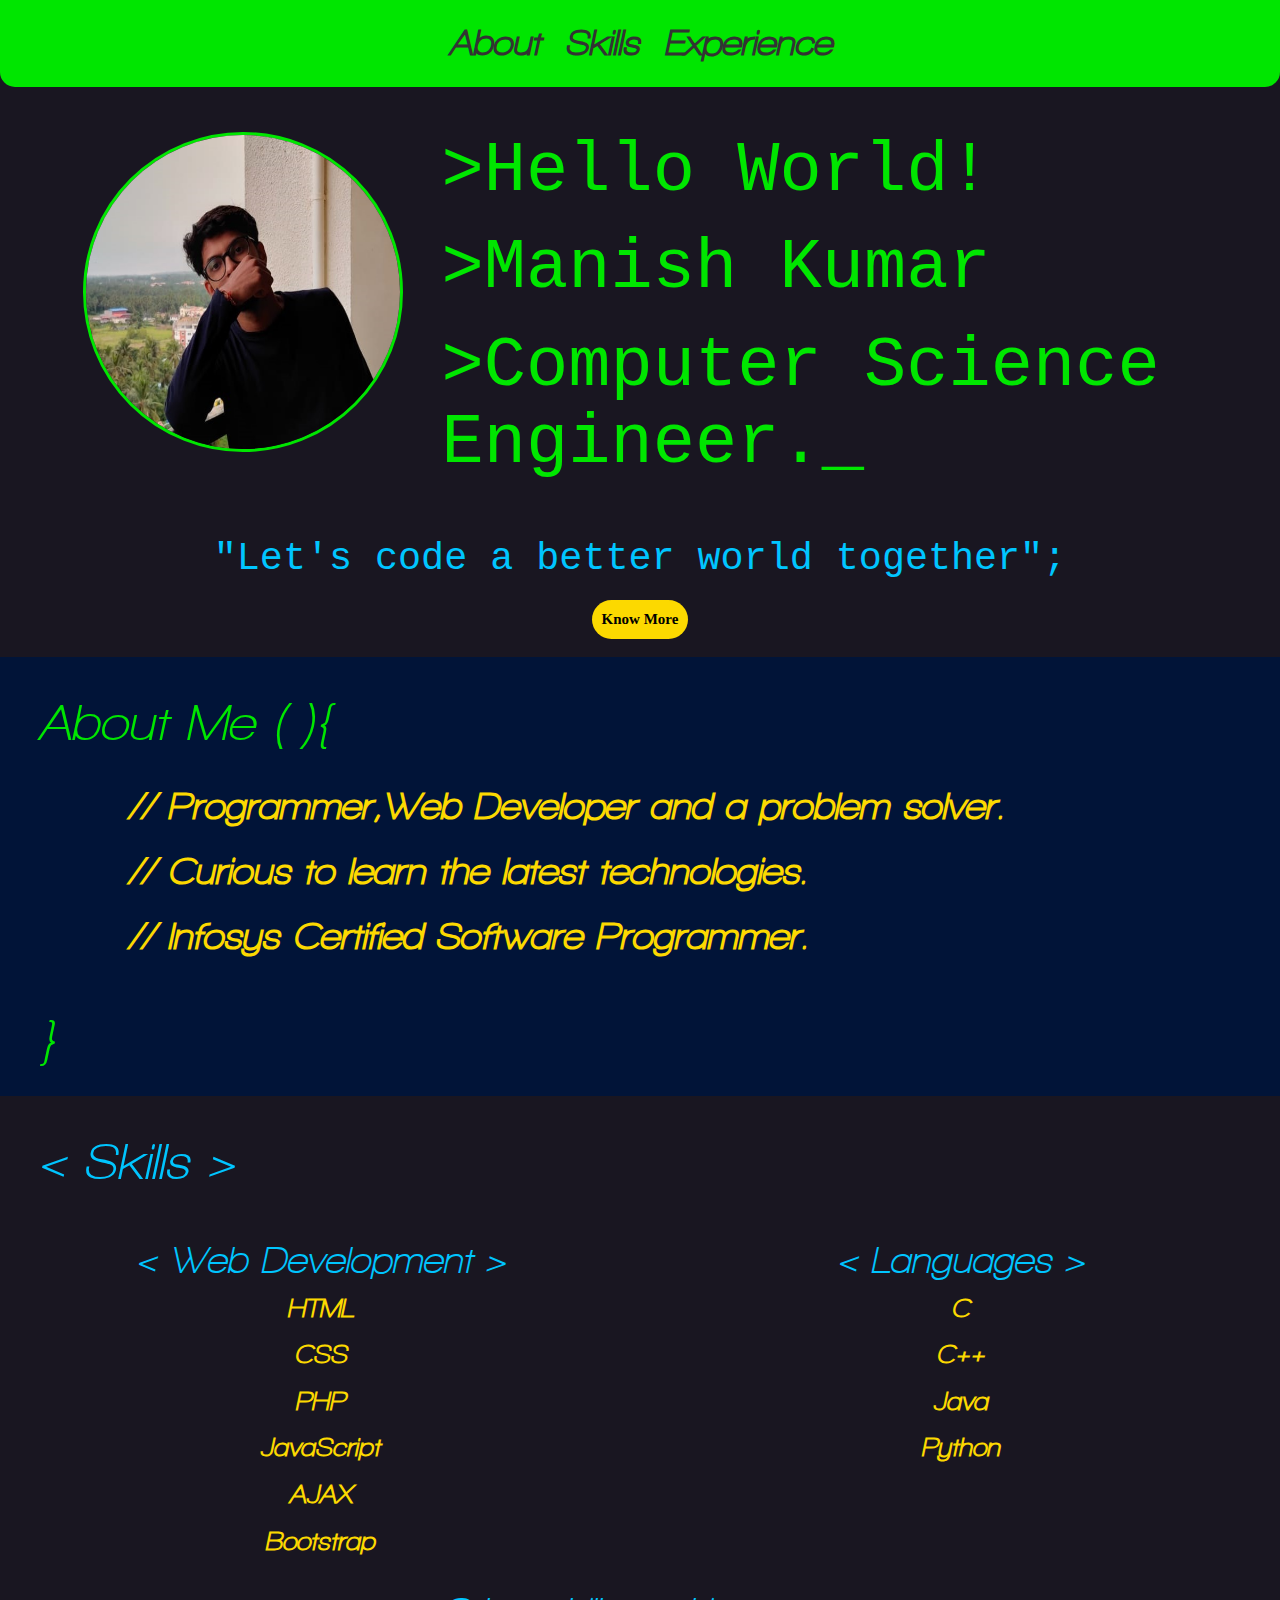
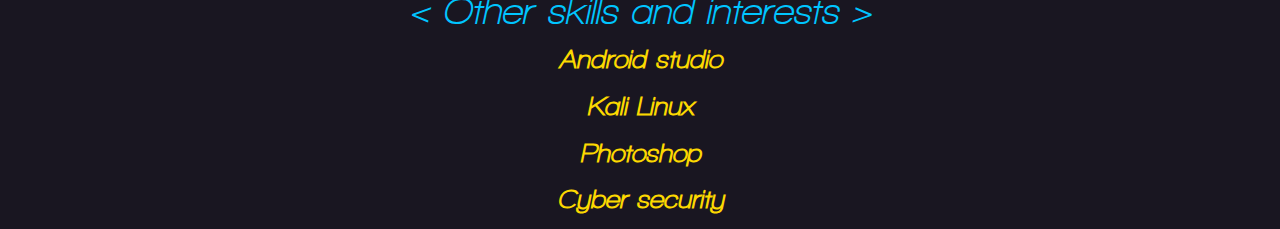
==== index.html @ fe605c3e "commit idk" ====
<!DOCTYPE html>
<html lang="en" dir="ltr">
  <head>
    <meta charset="utf-8">
    <link rel="stylesheet" href="https://maxcdn.bootstrapcdn.com/bootstrap/3.4.1/css/bootstrap.min.css">
    <link rel="stylesheet" href="css/css1.css">
    <meta name="viewport" content="width=device-width, initial-scale=1">
    <title></title>
  </head>
  <body>
    <div class="head">
      <center>
        <button type="button" class="button1" id="about">About</button>
        <button type="button" class="button1" id="skills">Skills</button>
        <button type="button" class="button1" id="experience">Experience</button>
      </center>
    </div>
    <div class="container-fluid home">
      <div class="row">
        <div class="col-lg-4 col-md-4 col-sm-5 col-xs-5 picture">
          <center>
            <img src="img/img2.jpg" alt="manish" class="avatar">
          </center>
        </div>
        <div class="col-lg-8 col-md-8 col-sm-7 col-xs-7 intro">
          <h1>>Hello World!</h1>
          <h1>>Manish Kumar</h1>
          <h1>>Computer Science Engineer.<span class="blink">_</span></h1>
        </div>
      </div>
      <div class="row">
        <center>
          <h3 class="tag">"Let's code a better world together";</h3>
        </center>
      </div>
      <div class="row">
        <center>
          <button type="button" class="button2" id="knowMore">Know More</button>
        </center>
      </div>
    </div>
    <div class="container-fluid about">
      <div class="row">
        <h2 class="aboutMe">About Me ( ){</h2>
      </div>
      <div class="row aboutDet">
        <p>// Programmer,Web Developer and a problem solver.</p>
        <p>// Curious to learn the latest technologies.</p>
        <p>// Infosys Certified Software Programmer.</p>
      </div>
      <div class="row">
        <h2 class="aboutMe">}</h2>
      </div>
    </div>
    <div class="container-fluid skills">
      <div class="row">
        <h2 class="skills">< Skills ></h2>
      </div>
      <div class="row skillsDet">
        <div class="col-lg-6 col-md-6 col-sm-6 col-xs-6">
          <center>
            <h3 class="skillsHead">< Web Development ></h3>
            <p>HTML</p>
            <p>CSS</p>
            <p>PHP</p>
            <p>JavaScript</p>
            <p>AJAX</p>
            <p>Bootstrap</p>
          </center>
        </div>
        <div class="col-lg-6 col-md-6 col-sm-6 col-xs-6">
          <center>
            <h3 class="skillsHead">< Languages ></h3>
            <p>C</p>
            <p>C++</p>
            <p>Java</p>
            <p>Python</p>
          </center>
        </div>
      </div>
      <div class="row">
        <center>
          <h3 class="skillsHead">< Other skills and interests ></h3>
          <p class="skillsDet">Android studio</p>
          <p class="skillsDet">Kali Linux</p>
          <p class="skillsDet">Photoshop</p>
          <p class="skillsDet">Cyber security</p>
        </center>
      </div>
    </div>
  </body>
</html>
---- css/css1.css ----
@font-face {
    font-family: 'walkway_oblique_semiboldRg';
    src: url('../font/walkway_oblique_semibold-webfont.woff2') format('woff2'),
         url('../font/walkway_oblique_semibold-webfont.woff') format('woff');
    font-weight: normal;
    font-style: normal;

}
@font-face {
    font-family: 'walkway_oblique_boldregular';
    src: url('../font/walkway_oblique_bold-webfont.woff2') format('woff2'),
         url('../font/walkway_oblique_bold-webfont.woff') format('woff');
    font-weight: normal;
    font-style: normal;

}
body{
  background-color: rgb(25, 22, 33);
  font-family: 'walkway_oblique_boldregular';
  font-weight: bold;
}
h1{
  font-family: "Courier New";
  color: rgb(0,230,0);
  font-size: 5.5vw;
}
h2{
  padding: 2vh 3vw;
  font-size: 4vw;
}
.head{
  height: auto;
  width: 100%;
  background-color: rgb(0,230,0);
  border-bottom-left-radius: 15px;
  border-bottom-right-radius: 15px;
}
.button1{
  background-color: rgb(0,230,0);
  border: none;
  padding: 2vh 10px;
  font-size: 4vh;
}
.button1:hover{
  background-color: rgb(0,200,0);
}
.home{
  height: auto;
  width: 95vw;
}
.avatar{
  height: 25vw;
  width: 25vw;
  border: 3px solid rgb(0,230,0);
  border-radius: 50%;
}
.picture{
  width: 30vw;
  height: 30vw;
  padding-left: 4vw;
  padding-right: 4vw;
  padding-top: 5vh;
  padding-bottom: 5vh;
  margin: 0 auto;
}
.intro
{
  padding:2vw;
  text-align: left;
}
.tag{
  color: rgb(0,197,255);
  font-size: 3vw;
  font-family: "Courier new"
}
.button2{
  background-color: rgb(252,217,0);
  color: black;
  font-family: "Lucidia Sans";
  border: none;
  font-size: 15px;
  padding: 1vh 10px;
  border-radius: 20px;
  margin-top: 1vh;
  margin-bottom: 2vh;
}
.button2:hover{
  background-color: rgb(222,191,0);
}
.about{
  background-color: rgb(1,20,56);
}
.aboutMe{
  color: rgb(0,230,0);
}
.aboutDet{
  color: rgb(252,217,0);
  padding-left: 10vw;
  font-size: 3vw;
}
.skills{
  background-color: rgb(25, 22, 33);
  color: rgb(0,197,255);
}
.skillsHead{
  font-size: 3vw;
    color: rgb(0,197,255);
}
.skillsDet{
  font-size: 2vw;
  color: rgb(252,217,0);
}
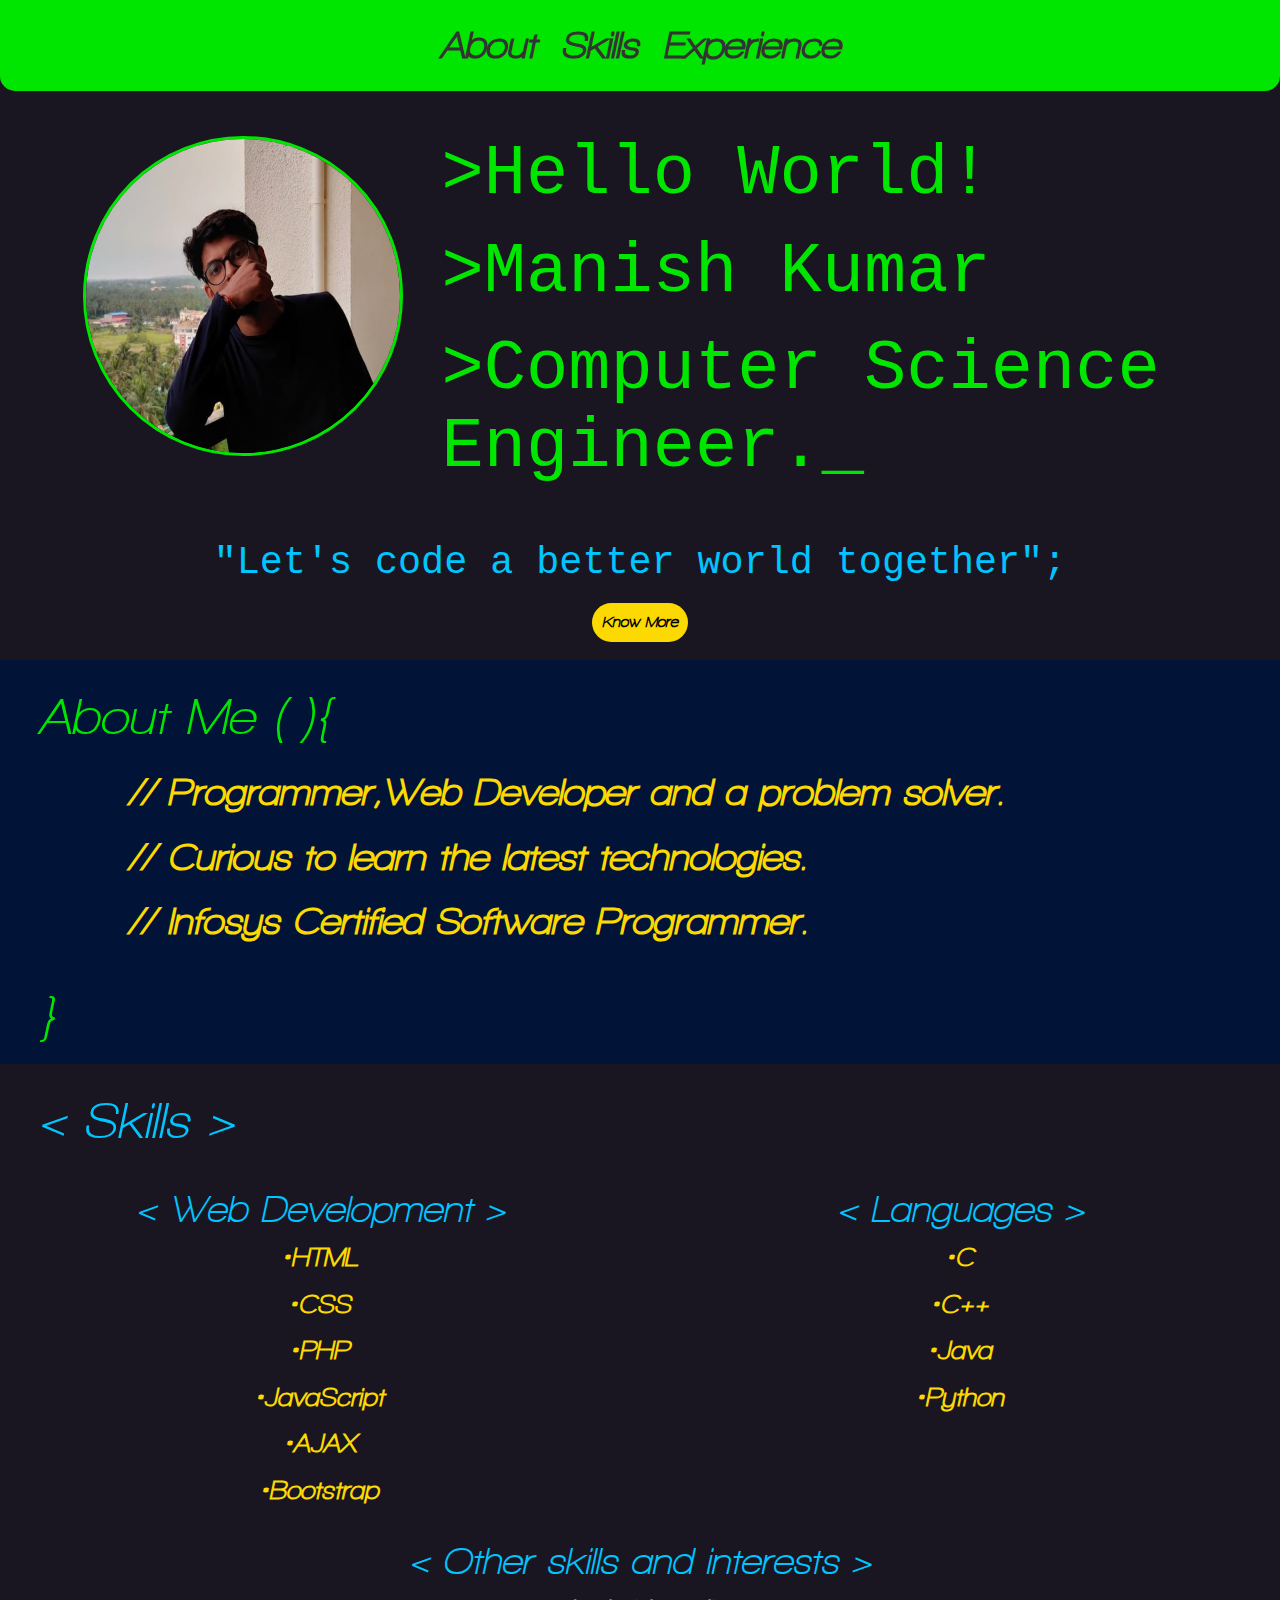
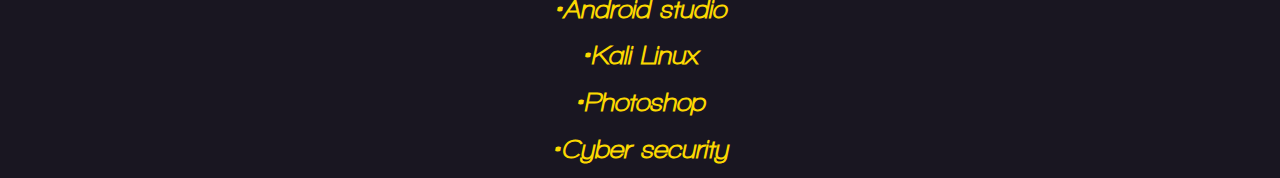
==== commit 6f9f79a3: "Update index.html" ====
--- a/index.html
+++ b/index.html
@@ -60,31 +60,31 @@
         <div class="col-lg-6 col-md-6 col-sm-6 col-xs-6">
           <center>
             <h3 class="skillsHead">< Web Development ></h3>
-            <p>HTML</p>
-            <p>CSS</p>
-            <p>PHP</p>
-            <p>JavaScript</p>
-            <p>AJAX</p>
-            <p>Bootstrap</p>
+            <p>•HTML</p>
+            <p>•CSS</p>
+            <p>•PHP</p>
+            <p>•JavaScript</p>
+            <p>•AJAX</p>
+            <p>•Bootstrap</p>
           </center>
         </div>
         <div class="col-lg-6 col-md-6 col-sm-6 col-xs-6">
           <center>
             <h3 class="skillsHead">< Languages ></h3>
-            <p>C</p>
-            <p>C++</p>
-            <p>Java</p>
-            <p>Python</p>
+            <p>•C</p>
+            <p>•C++</p>
+            <p>•Java</p>
+            <p>•Python</p>
           </center>
         </div>
       </div>
       <div class="row">
         <center>
           <h3 class="skillsHead">< Other skills and interests ></h3>
-          <p class="skillsDet">Android studio</p>
-          <p class="skillsDet">Kali Linux</p>
-          <p class="skillsDet">Photoshop</p>
-          <p class="skillsDet">Cyber security</p>
+          <p class="skillsDet">•Android studio</p>
+          <p class="skillsDet">•Kali Linux</p>
+          <p class="skillsDet">•Photoshop</p>
+          <p class="skillsDet">•Cyber security</p>
         </center>
       </div>
     </div>
--- a/css/css1.css
+++ b/css/css1.css
@@ -25,7 +25,7 @@
   font-size: 5.5vw;
 }
 h2{
-  padding: 2vh 3vw;
+  padding: 1vh 3vw;
   font-size: 4vw;
 }
 .head{
@@ -39,7 +39,7 @@
   background-color: rgb(0,230,0);
   border: none;
   padding: 2vh 10px;
-  font-size: 4vh;
+  font-size: 3vw;
 }
 .button1:hover{
   background-color: rgb(0,200,0);
@@ -76,7 +76,7 @@
 .button2{
   background-color: rgb(252,217,0);
   color: black;
-  font-family: "Lucidia Sans";
+  font-family: "walkway_oblique_boldregular";
   border: none;
   font-size: 15px;
   padding: 1vh 10px;
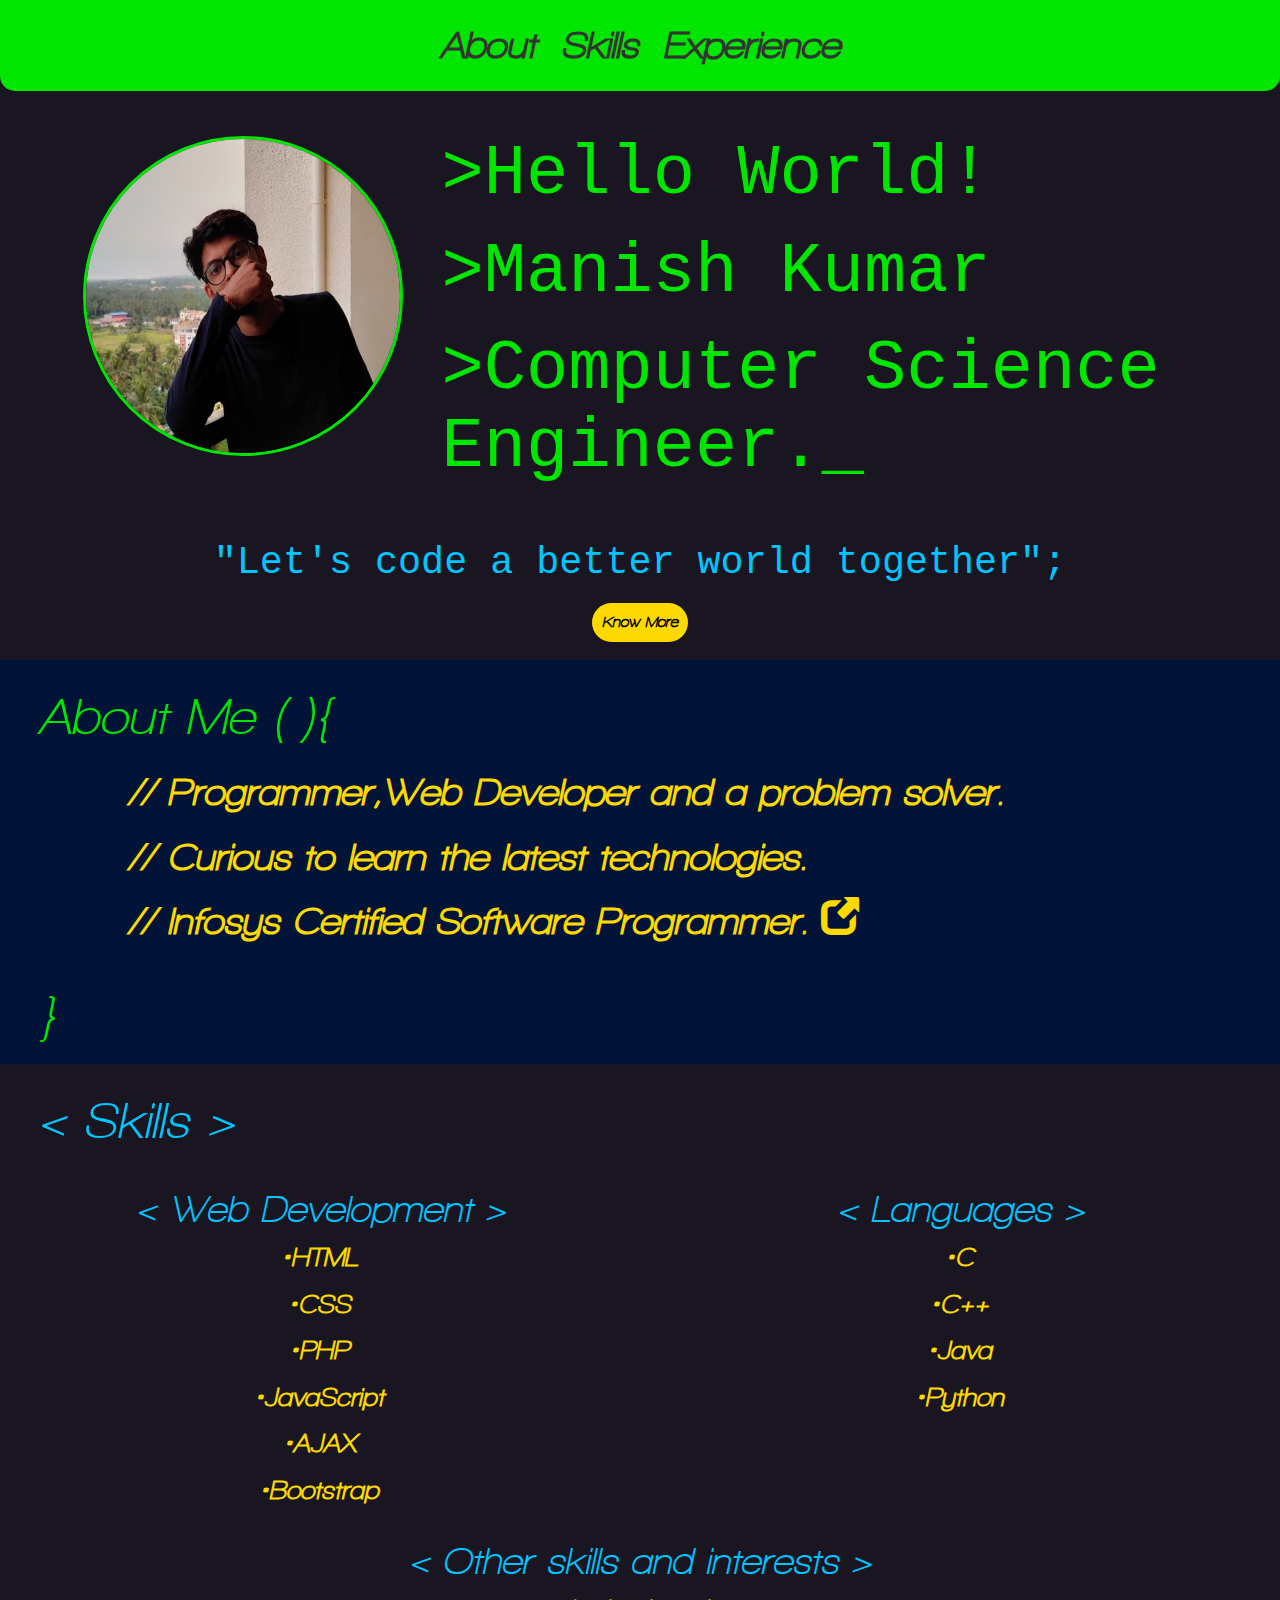
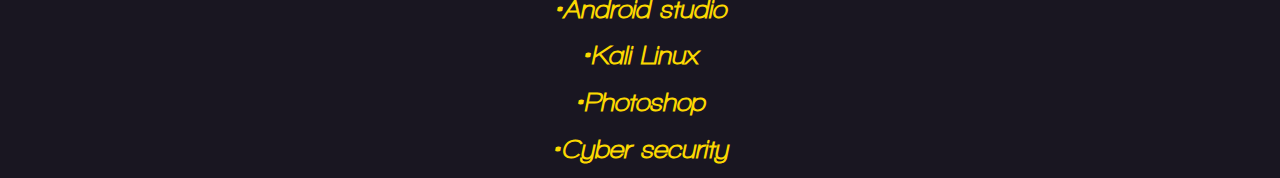
==== commit 3dfda8d2: "commm" ====
--- a/index.html
+++ b/index.html
@@ -46,7 +46,7 @@
       <div class="row aboutDet">
         <p>// Programmer,Web Developer and a problem solver.</p>
         <p>// Curious to learn the latest technologies.</p>
-        <p>// Infosys Certified Software Programmer.</p>
+        <p>// Infosys Certified Software Programmer. <span class="glyphicon glyphicon-new-window icon"></span></p>
       </div>
       <div class="row">
         <h2 class="aboutMe">}</h2>
--- a/css/css1.css
+++ b/css/css1.css
@@ -76,7 +76,7 @@
 .button2{
   background-color: rgb(252,217,0);
   color: black;
-  font-family: "walkway_oblique_boldregular";
+  font-family: 'walkway_oblique_boldregular';
   border: none;
   font-size: 15px;
   padding: 1vh 10px;
@@ -110,3 +110,11 @@
   font-size: 2vw;
   color: rgb(252,217,0);
 }
+.blink{
+		animation: blink 1s linear infinite;
+	}
+@keyframes blink{
+0%{opacity: 0;}
+50%{opacity: .5;}
+100%{opacity: 1;}
+}
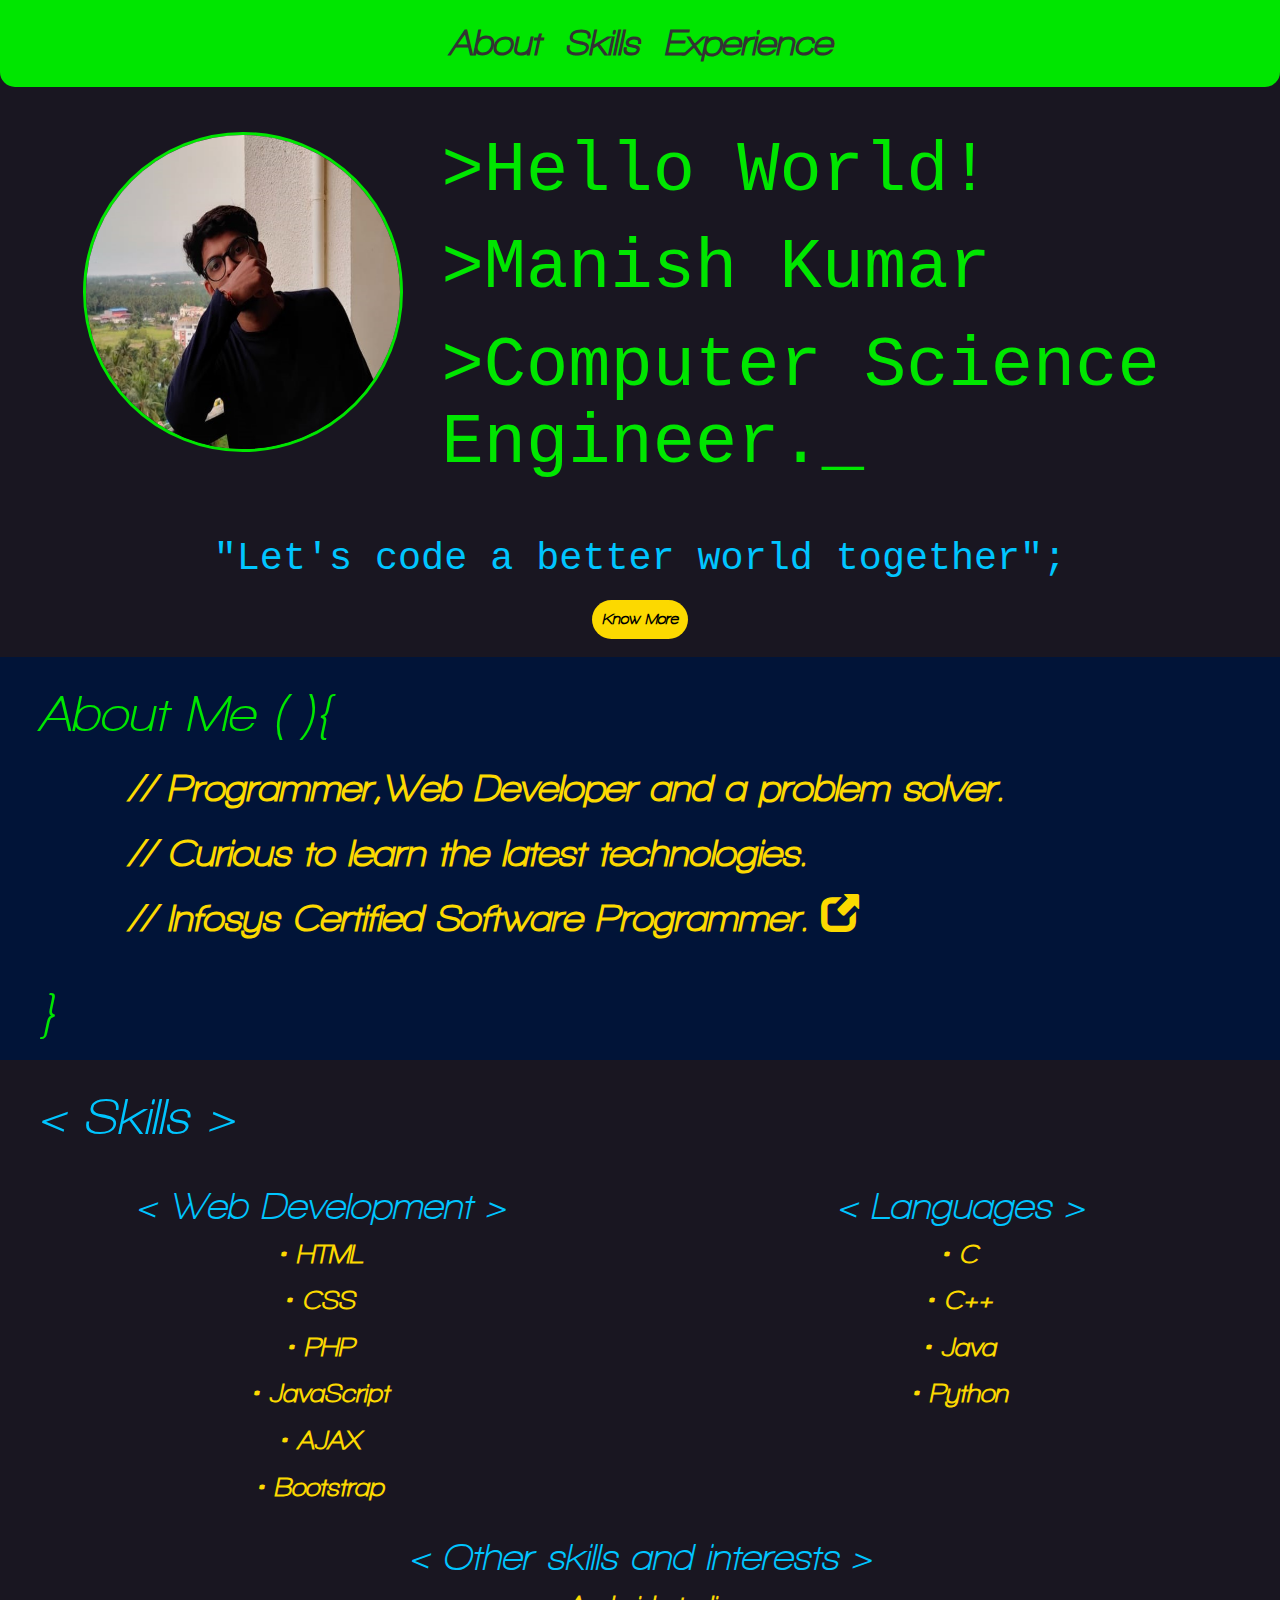
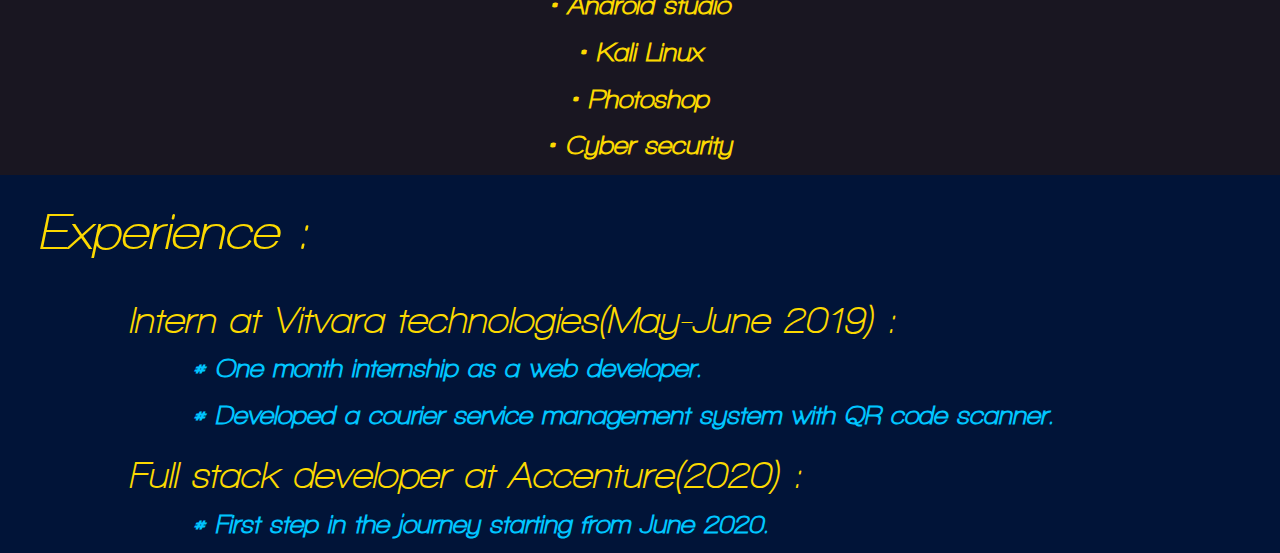
==== commit f8aedfbe: "c" ====
--- a/index.html
+++ b/index.html
@@ -60,32 +60,44 @@
         <div class="col-lg-6 col-md-6 col-sm-6 col-xs-6">
           <center>
             <h3 class="skillsHead">< Web Development ></h3>
-            <p>•HTML</p>
-            <p>•CSS</p>
-            <p>•PHP</p>
-            <p>•JavaScript</p>
-            <p>•AJAX</p>
-            <p>•Bootstrap</p>
+            <p>• HTML</p>
+            <p>• CSS</p>
+            <p>• PHP</p>
+            <p>• JavaScript</p>
+            <p>• AJAX</p>
+            <p>• Bootstrap</p>
           </center>
         </div>
         <div class="col-lg-6 col-md-6 col-sm-6 col-xs-6">
           <center>
             <h3 class="skillsHead">< Languages ></h3>
-            <p>•C</p>
-            <p>•C++</p>
-            <p>•Java</p>
-            <p>•Python</p>
+            <p>• C</p>
+            <p>• C++</p>
+            <p>• Java</p>
+            <p>• Python</p>
           </center>
         </div>
       </div>
       <div class="row">
         <center>
           <h3 class="skillsHead">< Other skills and interests ></h3>
-          <p class="skillsDet">•Android studio</p>
-          <p class="skillsDet">•Kali Linux</p>
-          <p class="skillsDet">•Photoshop</p>
-          <p class="skillsDet">•Cyber security</p>
+          <p class="skillsDet">• Android studio</p>
+          <p class="skillsDet">• Kali Linux</p>
+          <p class="skillsDet">• Photoshop</p>
+          <p class="skillsDet">• Cyber security</p>
         </center>
+      </div>
+    </div>
+    <div class="container-fluid exp">
+      <div class="row">
+        <h2 class="exp">Experience :</h2>
+      </div>
+      <div class="row">
+        <h3 class="expHead">Intern at Vitvara technologies(May-June 2019) :</h3>
+        <p class="expDet"># One month internship as a web developer.</p>
+        <p class="expDet"># Developed a courier service management system with QR code scanner.</p>
+        <h3 class="expHead">Full stack developer at Accenture(2020) :</h3>
+        <p class="expDet"># First step in the journey starting from June 2020.</p>
       </div>
     </div>
   </body>
--- a/css/css1.css
+++ b/css/css1.css
@@ -39,7 +39,7 @@
   background-color: rgb(0,230,0);
   border: none;
   padding: 2vh 10px;
-  font-size: 3vw;
+  font-size: 4vh;
 }
 .button1:hover{
   background-color: rgb(0,200,0);
@@ -118,3 +118,17 @@
 50%{opacity: .5;}
 100%{opacity: 1;}
 }
+.exp{
+  background-color: rgb(1,20,56);
+  color: rgb(252,217,0);
+}
+.expHead{
+  font-size: 3vw;
+  color: rgb(252,217,0);
+  padding-left: 10vw;
+}
+.expDet{
+  font-size: 2vw;
+  color: rgb(0,197,255);
+  padding-left: 15vw;
+}
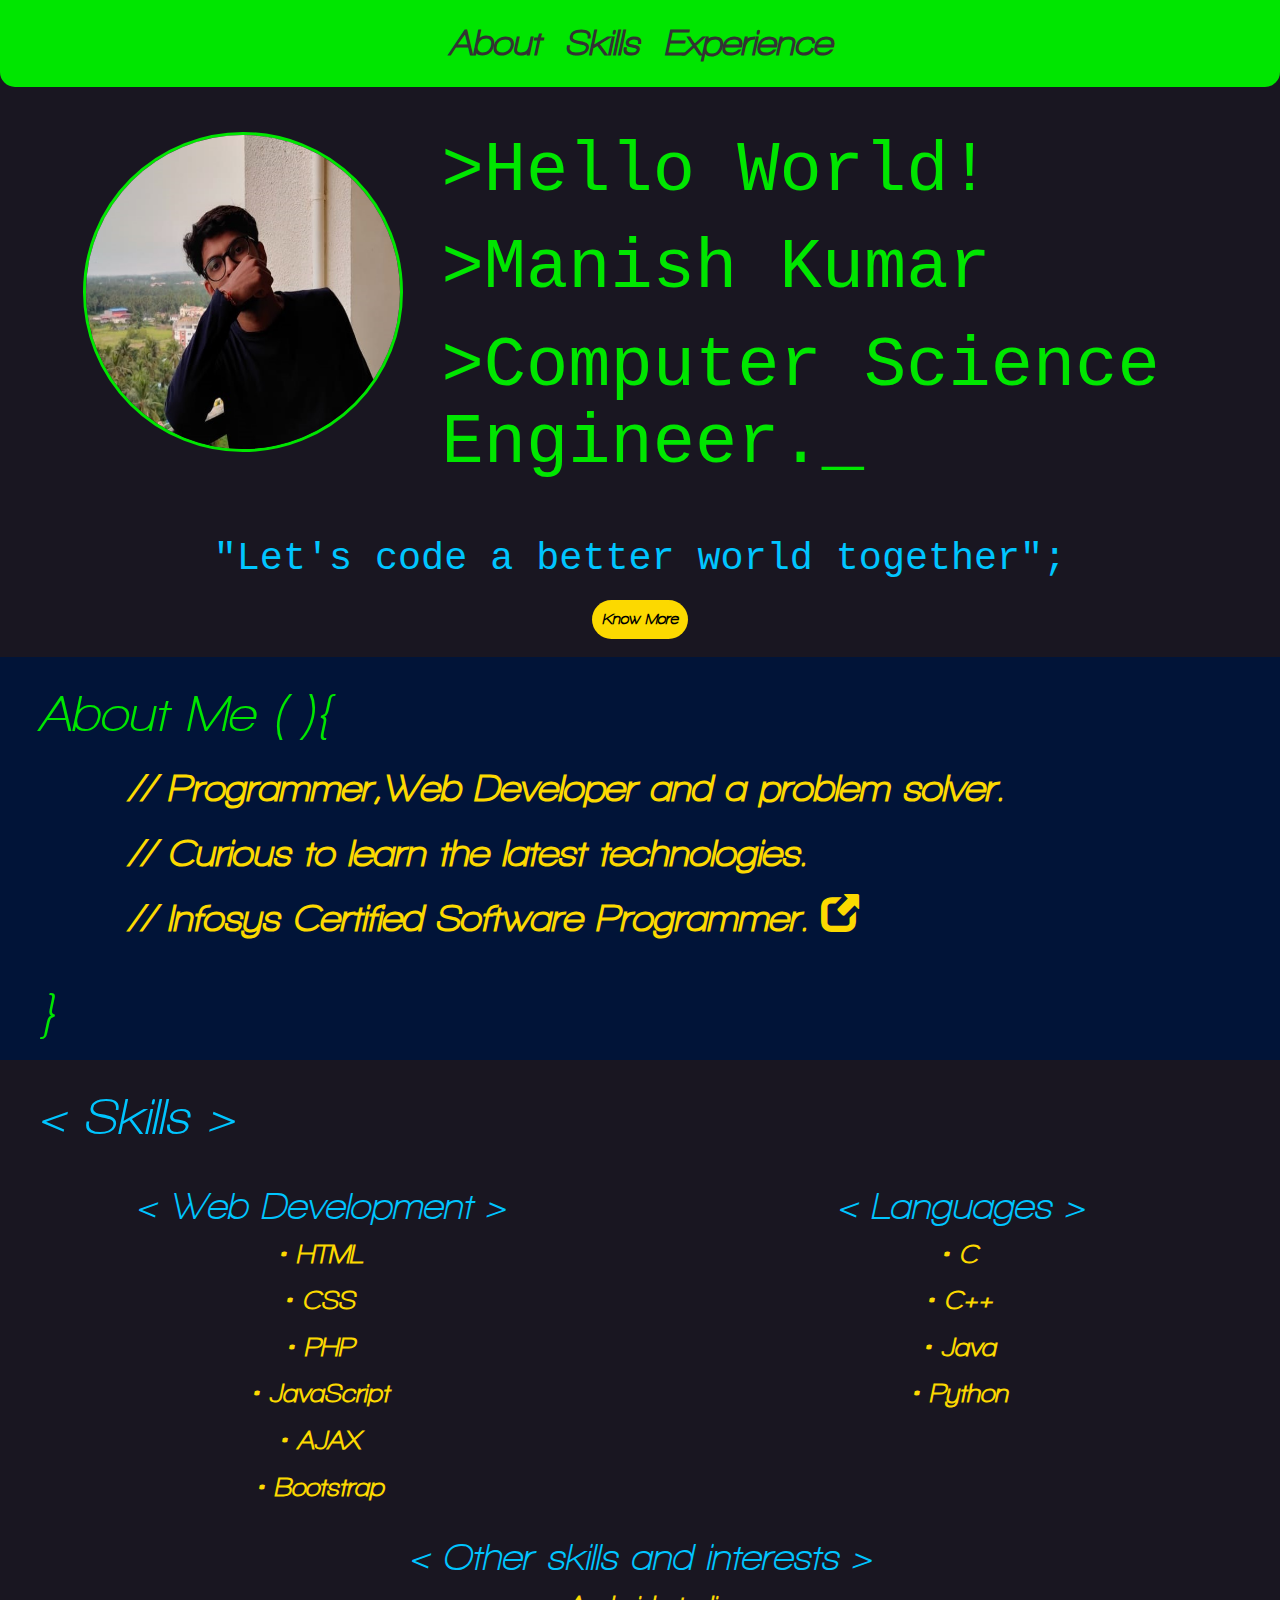
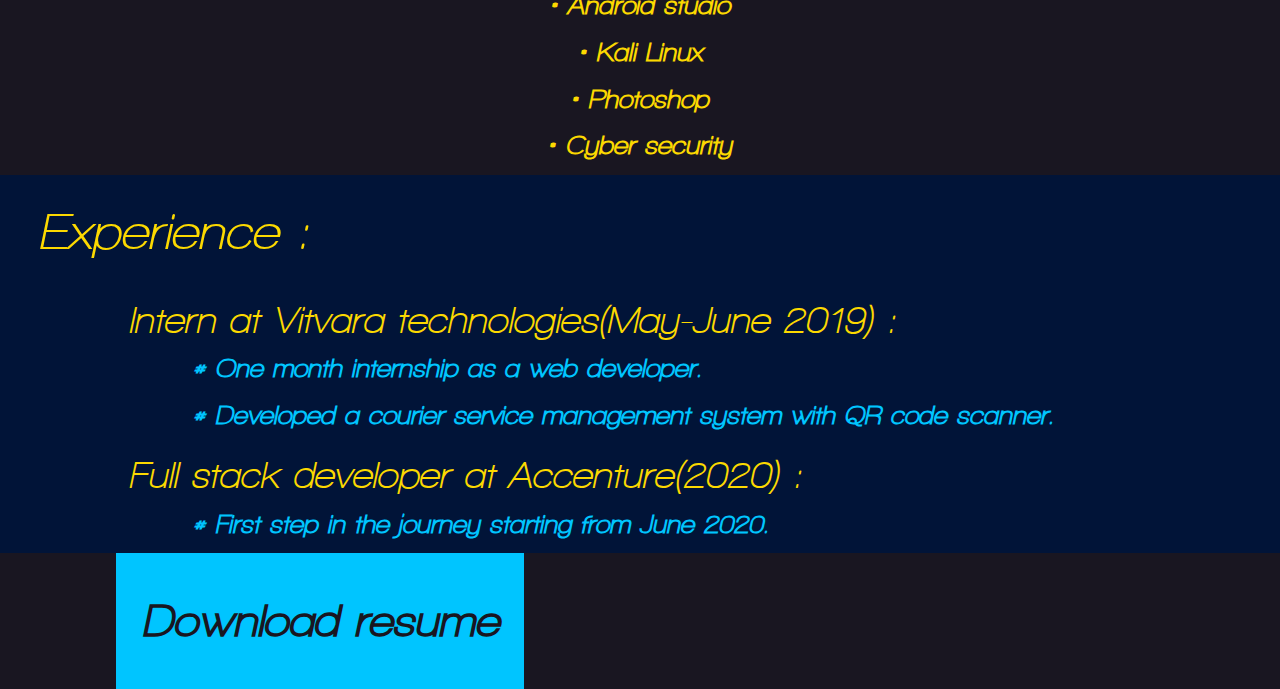
==== commit fb2fd771: "cc" ====
--- a/index.html
+++ b/index.html
@@ -3,6 +3,8 @@
   <head>
     <meta charset="utf-8">
     <link rel="stylesheet" href="https://maxcdn.bootstrapcdn.com/bootstrap/3.4.1/css/bootstrap.min.css">
+    <link rel="stylesheet" href="https://cdnjs.cloudflare.com/ajax/libs/font-awesome/4.7.0/css/font-awesome.min.css">
+    <link rel="icon" href="img/icon.jpg">
     <link rel="stylesheet" href="css/css1.css">
     <meta name="viewport" content="width=device-width, initial-scale=1">
     <title></title>
@@ -100,5 +102,19 @@
         <p class="expDet"># First step in the journey starting from June 2020.</p>
       </div>
     </div>
+    <div class="container-fluid contact">
+      <div class="row">
+        <div class="col-lg-6 col-md-6 col-sm-6 col-xs-6">
+          <center>
+            <button type="button" class="resume">Download resume</button>
+          </center>
+        </div>
+        <div class="col-lg-6 col-md-6 col-sm-6 col-xs-6">
+          <center>
+            
+          </center>
+        </div>
+      </div>
+    </div>
   </body>
 </html>
--- a/css/css1.css
+++ b/css/css1.css
@@ -132,3 +132,11 @@
   color: rgb(0,197,255);
   padding-left: 15vw;
 }
+.resume{
+  border: none;
+  background-color: rgb(0,197,255);
+  padding: 4vh 2vw;
+  color: rgb(25, 22, 33);
+  font-size: 5vh;
+  margin: auto auto;
+}
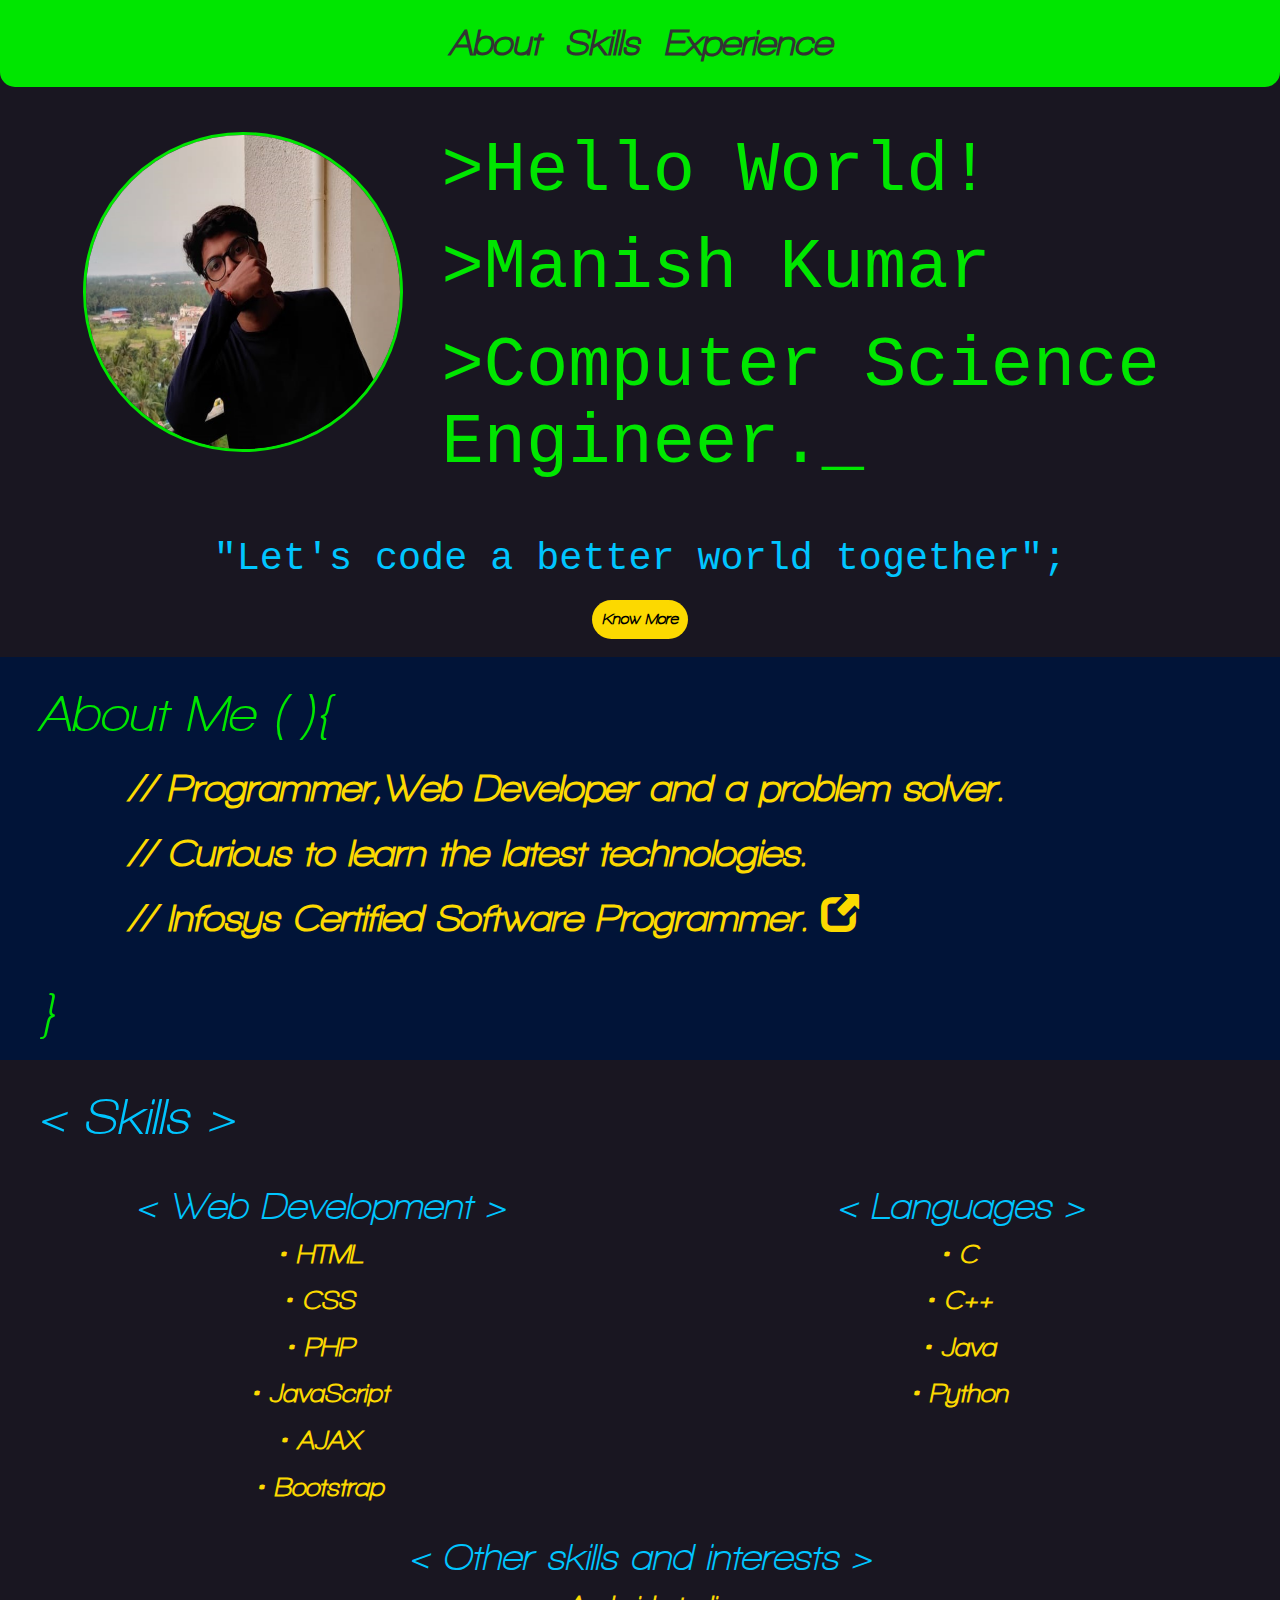
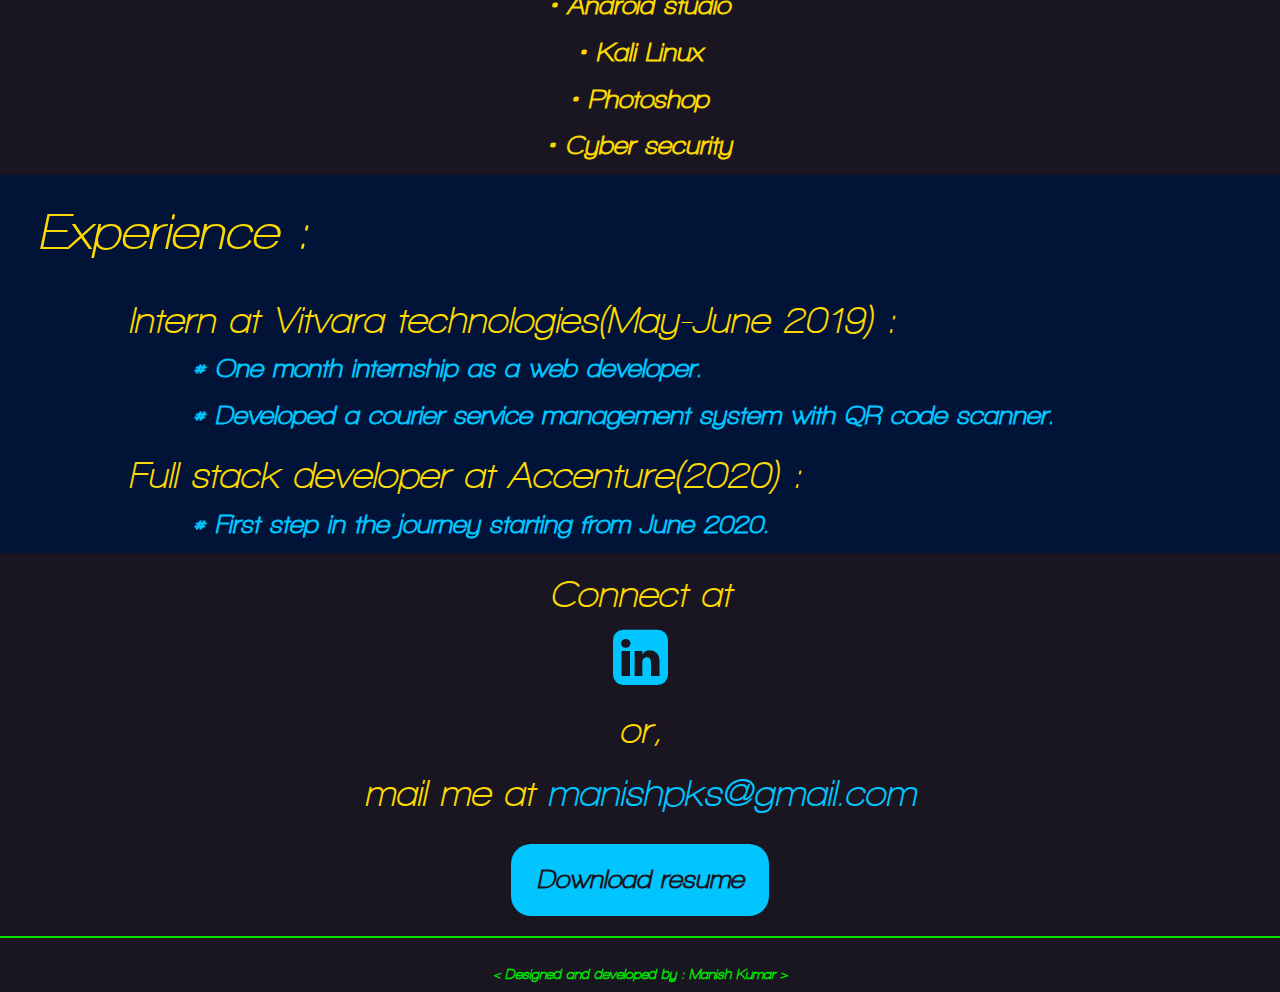
==== commit c8073d29: "bcb" ====
--- a/index.html
+++ b/index.html
@@ -104,17 +104,22 @@
     </div>
     <div class="container-fluid contact">
       <div class="row">
-        <div class="col-lg-6 col-md-6 col-sm-6 col-xs-6">
+        <div>
           <center>
+            <h3 class="connect">Connect at</h3>
+            <i class="fa fa-linkedin-square"></i>
+            <h3 class="connect">or,</h3>
+            <h3 class="connect">mail me at <a href="mailto:manishpks@gmail.com">manishpks@gmail.com</a></h3><br>
             <button type="button" class="resume">Download resume</button>
-          </center>
-        </div>
-        <div class="col-lg-6 col-md-6 col-sm-6 col-xs-6">
-          <center>
-            
+            <br><br>
           </center>
         </div>
       </div>
     </div>
+    <div class="foot">
+      <center>
+        <p>< Designed and developed by : Manish Kumar ></p>
+      </center>
+    </div>
   </body>
 </html>
--- a/css/css1.css
+++ b/css/css1.css
@@ -135,8 +135,26 @@
 .resume{
   border: none;
   background-color: rgb(0,197,255);
-  padding: 4vh 2vw;
+  padding: 2vh 2vw;
   color: rgb(25, 22, 33);
-  font-size: 5vh;
-  margin: auto auto;
+  font-size: 2vw;
+  border-radius: 20px;
 }
+.connect{
+  color: rgb(252,217,0);
+  font-size: 3vw;
+}
+.fa{
+  font-size: 5vw;
+  color: rgb(0,197,255);
+}
+a{
+  color: rgb(0,197,255);
+  text-decoration: none;
+}
+.foot{
+  border-top: 2px solid rgb(0,230,0);
+  padding: 3vh;
+  height: 2vh;
+  color: rgb(0,230,0);
+}
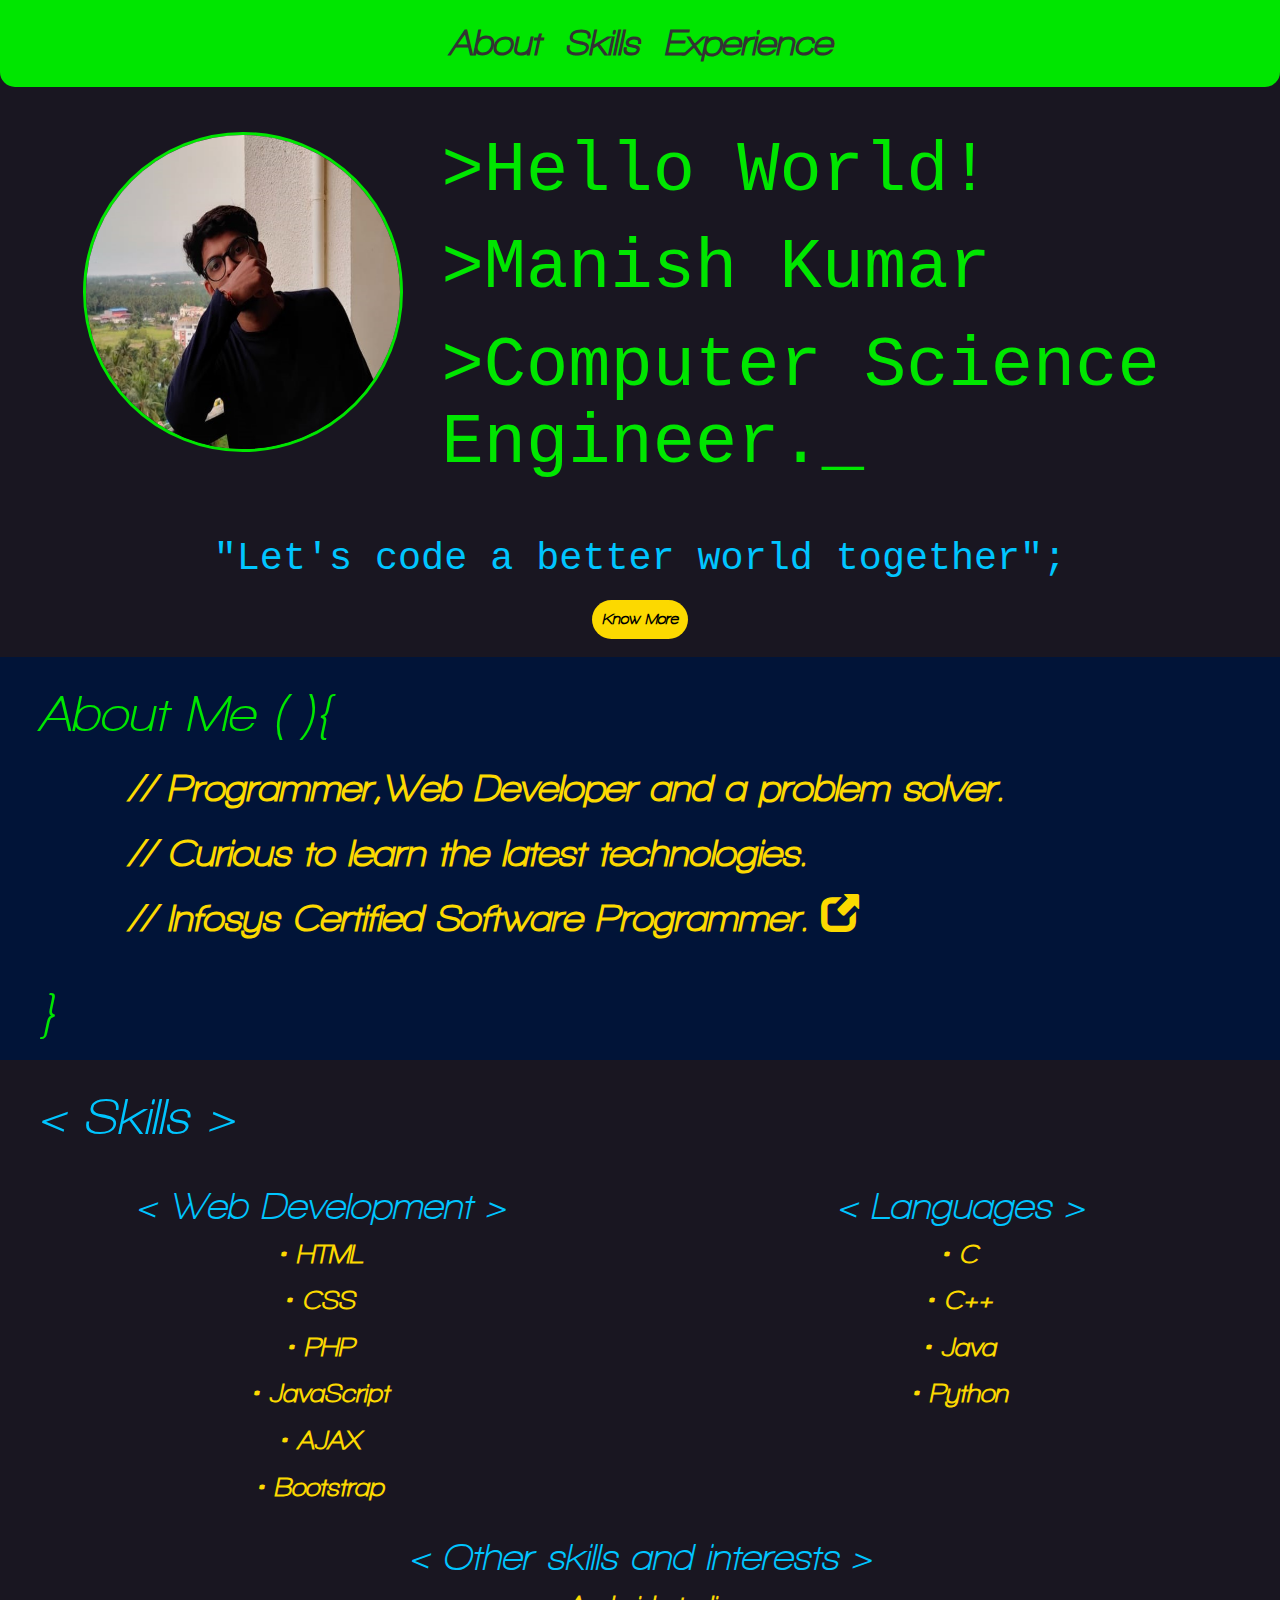
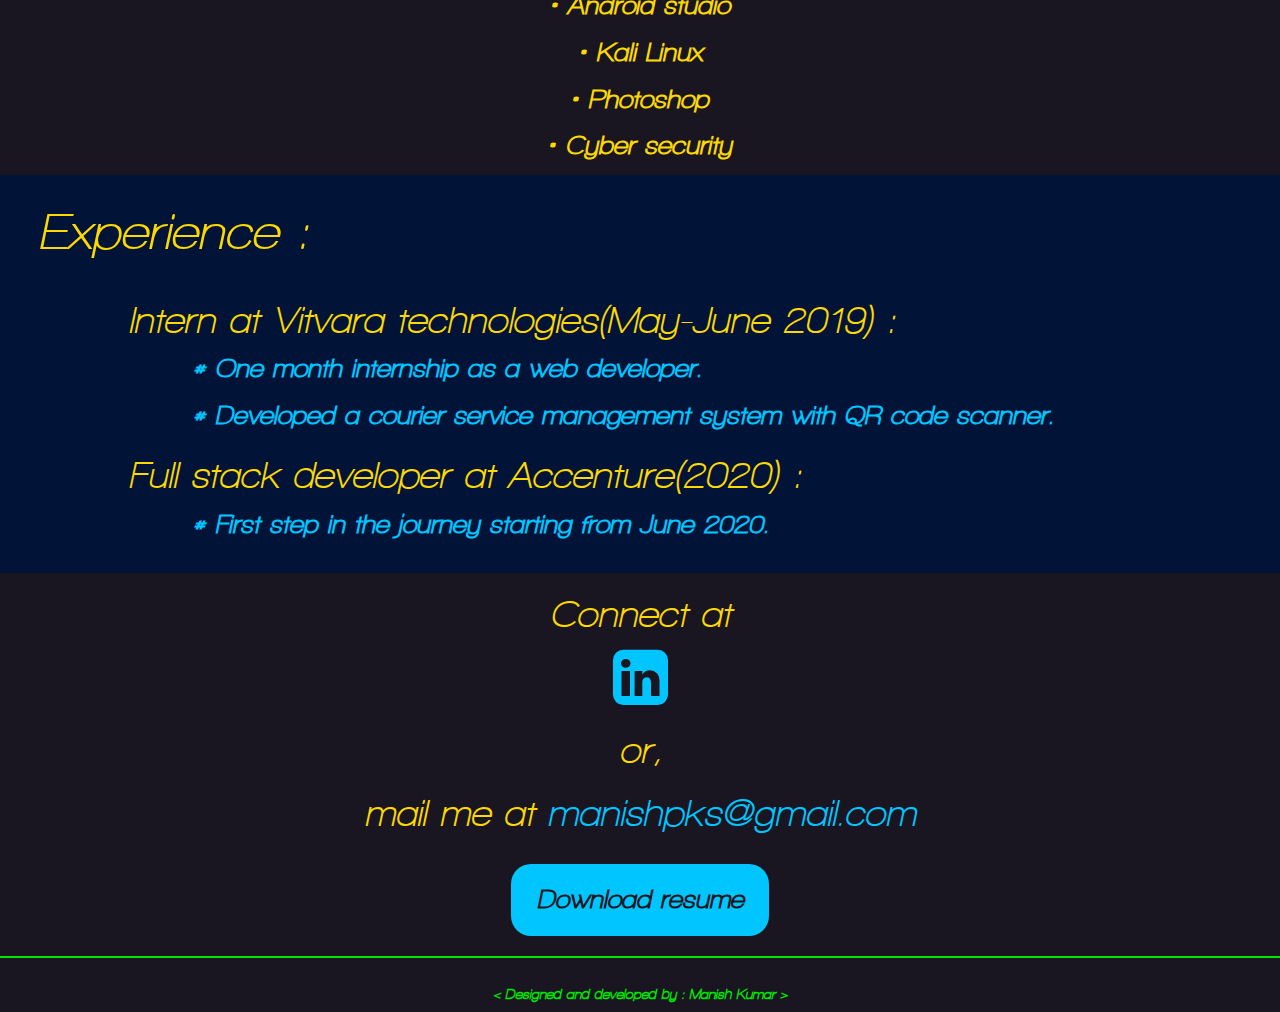
==== commit 8834b80d: "Update index.html" ====
--- a/index.html
+++ b/index.html
@@ -99,7 +99,7 @@
         <p class="expDet"># One month internship as a web developer.</p>
         <p class="expDet"># Developed a courier service management system with QR code scanner.</p>
         <h3 class="expHead">Full stack developer at Accenture(2020) :</h3>
-        <p class="expDet"># First step in the journey starting from June 2020.</p>
+        <p class="expDet"># First step in the journey starting from June 2020.</p><br>
       </div>
     </div>
     <div class="container-fluid contact">
